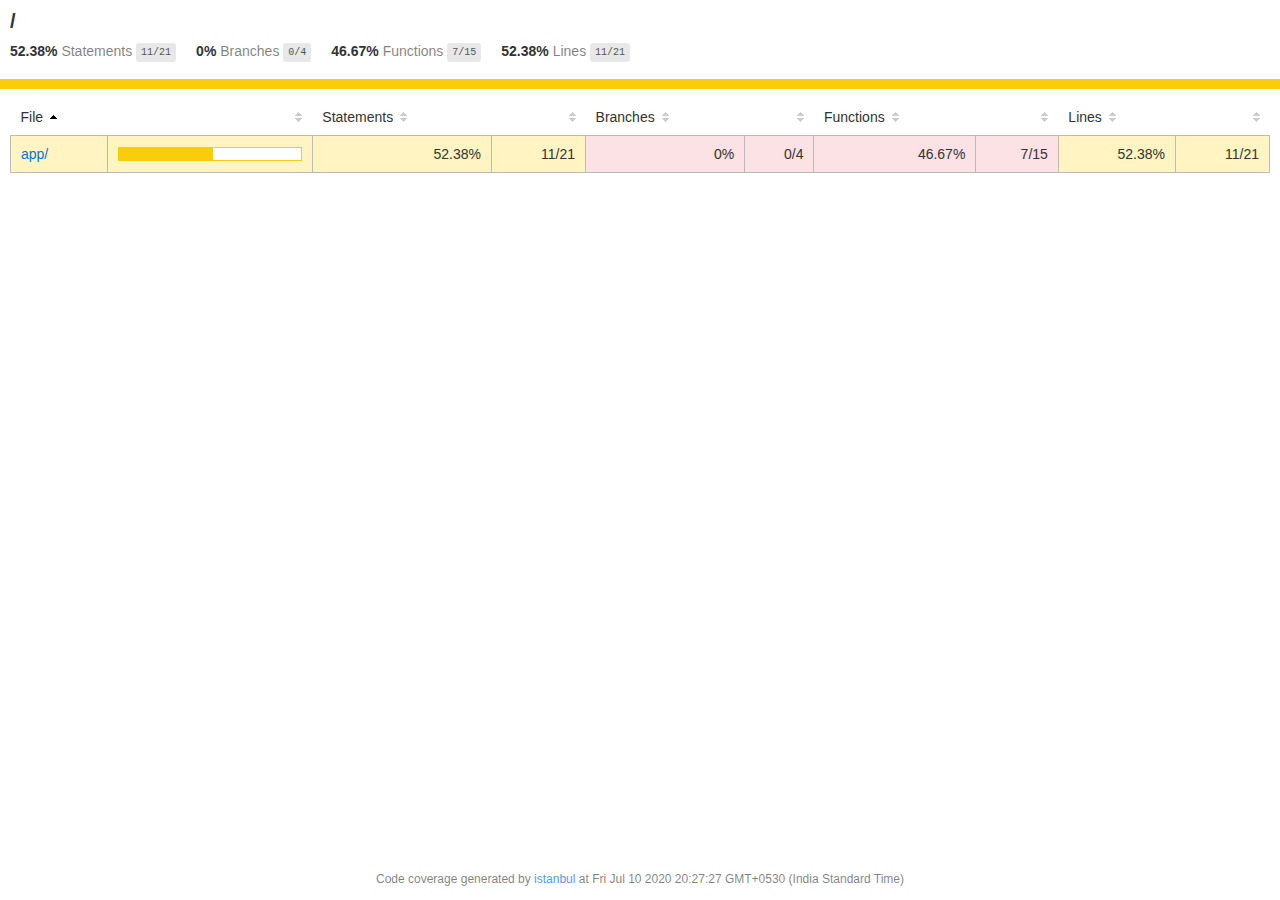
==== coverage/index.html @ a7c1a06b "initial commit" ====
<!doctype html>
<html lang="en">
<head>
    <title>Code coverage report for All files</title>
    <meta charset="utf-8" />
    <link rel="stylesheet" href="prettify.css" />
    <link rel="stylesheet" href="base.css" />
    <meta name="viewport" content="width=device-width, initial-scale=1">
    <style type='text/css'>
        .coverage-summary .sorter {
            background-image: url(sort-arrow-sprite.png);
        }
    </style>
</head>
<body>
<div class='wrapper'>
  <div class='pad1'>
    <h1>
      /
    </h1>
    <div class='clearfix'>
      <div class='fl pad1y space-right2'>
        <span class="strong">52.38% </span>
        <span class="quiet">Statements</span>
        <span class='fraction'>11/21</span>
      </div>
      <div class='fl pad1y space-right2'>
        <span class="strong">0% </span>
        <span class="quiet">Branches</span>
        <span class='fraction'>0/4</span>
      </div>
      <div class='fl pad1y space-right2'>
        <span class="strong">46.67% </span>
        <span class="quiet">Functions</span>
        <span class='fraction'>7/15</span>
      </div>
      <div class='fl pad1y space-right2'>
        <span class="strong">52.38% </span>
        <span class="quiet">Lines</span>
        <span class='fraction'>11/21</span>
      </div>
    </div>
  </div>
  <div class='status-line medium'></div>
<div class="pad1">
<table class="coverage-summary">
<thead>
<tr>
   <th data-col="file" data-fmt="html" data-html="true" class="file">File</th>
   <th data-col="pic" data-type="number" data-fmt="html" data-html="true" class="pic"></th>
   <th data-col="statements" data-type="number" data-fmt="pct" class="pct">Statements</th>
   <th data-col="statements_raw" data-type="number" data-fmt="html" class="abs"></th>
   <th data-col="branches" data-type="number" data-fmt="pct" class="pct">Branches</th>
   <th data-col="branches_raw" data-type="number" data-fmt="html" class="abs"></th>
   <th data-col="functions" data-type="number" data-fmt="pct" class="pct">Functions</th>
   <th data-col="functions_raw" data-type="number" data-fmt="html" class="abs"></th>
   <th data-col="lines" data-type="number" data-fmt="pct" class="pct">Lines</th>
   <th data-col="lines_raw" data-type="number" data-fmt="html" class="abs"></th>
</tr>
</thead>
<tbody><tr>
	<td class="file medium" data-value="app/"><a href="app/index.html">app/</a></td>
	<td data-value="52.38" class="pic medium"><div class="chart"><div class="cover-fill" style="width: 52%;"></div><div class="cover-empty" style="width:48%;"></div></div></td>
	<td data-value="52.38" class="pct medium">52.38%</td>
	<td data-value="21" class="abs medium">11/21</td>
	<td data-value="0" class="pct low">0%</td>
	<td data-value="4" class="abs low">0/4</td>
	<td data-value="46.67" class="pct low">46.67%</td>
	<td data-value="15" class="abs low">7/15</td>
	<td data-value="52.38" class="pct medium">52.38%</td>
	<td data-value="21" class="abs medium">11/21</td>
	</tr>

</tbody>
</table>
</div><div class='push'></div><!-- for sticky footer -->
</div><!-- /wrapper -->
<div class='footer quiet pad2 space-top1 center small'>
  Code coverage
  generated by <a href="http://istanbul-js.org/" target="_blank">istanbul</a> at Fri Jul 10 2020 20:27:27 GMT+0530 (India Standard Time)
</div>
</div>
<script src="prettify.js"></script>
<script>
window.onload = function () {
        if (typeof prettyPrint === 'function') {
            prettyPrint();
        }
};
</script>
<script src="sorter.js"></script>
</body>
</html>
---- coverage/prettify.css ----
.pln{color:#000}@media screen{.str{color:#080}.kwd{color:#008}.com{color:#800}.typ{color:#606}.lit{color:#066}.pun,.opn,.clo{color:#660}.tag{color:#008}.atn{color:#606}.atv{color:#080}.dec,.var{color:#606}.fun{color:red}}@media print,projection{.str{color:#060}.kwd{color:#006;font-weight:bold}.com{color:#600;font-style:italic}.typ{color:#404;font-weight:bold}.lit{color:#044}.pun,.opn,.clo{color:#440}.tag{color:#006;font-weight:bold}.atn{color:#404}.atv{color:#060}}pre.prettyprint{padding:2px;border:1px solid #888}ol.linenums{margin-top:0;margin-bottom:0}li.L0,li.L1,li.L2,li.L3,li.L5,li.L6,li.L7,li.L8{list-style-type:none}li.L1,li.L3,li.L5,li.L7,li.L9{background:#eee}
---- coverage/base.css ----
body, html {
  margin:0; padding: 0;
  height: 100%;
}
body {
    font-family: Helvetica Neue, Helvetica, Arial;
    font-size: 14px;
    color:#333;
}
.small { font-size: 12px; }
*, *:after, *:before {
  -webkit-box-sizing:border-box;
     -moz-box-sizing:border-box;
          box-sizing:border-box;
  }
h1 { font-size: 20px; margin: 0;}
h2 { font-size: 14px; }
pre {
    font: 12px/1.4 Consolas, "Liberation Mono", Menlo, Courier, monospace;
    margin: 0;
    padding: 0;
    -moz-tab-size: 2;
    -o-tab-size:  2;
    tab-size: 2;
}
a { color:#0074D9; text-decoration:none; }
a:hover { text-decoration:underline; }
.strong { font-weight: bold; }
.space-top1 { padding: 10px 0 0 0; }
.pad2y { padding: 20px 0; }
.pad1y { padding: 10px 0; }
.pad2x { padding: 0 20px; }
.pad2 { padding: 20px; }
.pad1 { padding: 10px; }
.space-left2 { padding-left:55px; }
.space-right2 { padding-right:20px; }
.center { text-align:center; }
.clearfix { display:block; }
.clearfix:after {
  content:'';
  display:block;
  height:0;
  clear:both;
  visibility:hidden;
  }
.fl { float: left; }
@media only screen and (max-width:640px) {
  .col3 { width:100%; max-width:100%; }
  .hide-mobile { display:none!important; }
}

.quiet {
  color: #7f7f7f;
  color: rgba(0,0,0,0.5);
}
.quiet a { opacity: 0.7; }

.fraction {
  font-family: Consolas, 'Liberation Mono', Menlo, Courier, monospace;
  font-size: 10px;
  color: #555;
  background: #E8E8E8;
  padding: 4px 5px;
  border-radius: 3px;
  vertical-align: middle;
}

div.path a:link, div.path a:visited { color: #333; }
table.coverage {
  border-collapse: collapse;
  margin: 10px 0 0 0;
  padding: 0;
}

table.coverage td {
  margin: 0;
  padding: 0;
  vertical-align: top;
}
table.coverage td.line-count {
    text-align: right;
    padding: 0 5px 0 20px;
}
table.coverage td.line-coverage {
    text-align: right;
    padding-right: 10px;
    min-width:20px;
}

table.coverage td span.cline-any {
    display: inline-block;
    padding: 0 5px;
    width: 100%;
}
.missing-if-branch {
    display: inline-block;
    margin-right: 5px;
    border-radius: 3px;
    position: relative;
    padding: 0 4px;
    background: #333;
    color: yellow;
}

.skip-if-branch {
    display: none;
    margin-right: 10px;
    position: relative;
    padding: 0 4px;
    background: #ccc;
    color: white;
}
.missing-if-branch .typ, .skip-if-branch .typ {
    color: inherit !important;
}
.coverage-summary {
  border-collapse: collapse;
  width: 100%;
}
.coverage-summary tr { border-bottom: 1px solid #bbb; }
.keyline-all { border: 1px solid #ddd; }
.coverage-summary td, .coverage-summary th { padding: 10px; }
.coverage-summary tbody { border: 1px solid #bbb; }
.coverage-summary td { border-right: 1px solid #bbb; }
.coverage-summary td:last-child { border-right: none; }
.coverage-summary th {
  text-align: left;
  font-weight: normal;
  white-space: nowrap;
}
.coverage-summary th.file { border-right: none !important; }
.coverage-summary th.pct { }
.coverage-summary th.pic,
.coverage-summary th.abs,
.coverage-summary td.pct,
.coverage-summary td.abs { text-align: right; }
.coverage-summary td.file { white-space: nowrap;  }
.coverage-summary td.pic { min-width: 120px !important;  }
.coverage-summary tfoot td { }

.coverage-summary .sorter {
    height: 10px;
    width: 7px;
    display: inline-block;
    margin-left: 0.5em;
    background: url(sort-arrow-sprite.png) no-repeat scroll 0 0 transparent;
}
.coverage-summary .sorted .sorter {
    background-position: 0 -20px;
}
.coverage-summary .sorted-desc .sorter {
    background-position: 0 -10px;
}
.status-line {  height: 10px; }
/* dark red */
.red.solid, .status-line.low, .low .cover-fill { background:#C21F39 }
.low .chart { border:1px solid #C21F39 }
/* medium red */
.cstat-no, .fstat-no, .cbranch-no, .cbranch-no { background:#F6C6CE }
/* light red */
.low, .cline-no { background:#FCE1E5 }
/* light green */
.high, .cline-yes { background:rgb(230,245,208) }
/* medium green */
.cstat-yes { background:rgb(161,215,106) }
/* dark green */
.status-line.high, .high .cover-fill { background:rgb(77,146,33) }
.high .chart { border:1px solid rgb(77,146,33) }
/* dark yellow (gold) */
.medium .chart { border:1px solid #f9cd0b; }
.status-line.medium, .medium .cover-fill { background: #f9cd0b; }
/* light yellow */
.medium { background: #fff4c2; }
/* light gray */
span.cline-neutral { background: #eaeaea; }

.cbranch-no { background:  yellow !important; color: #111; }

.cstat-skip { background: #ddd; color: #111; }
.fstat-skip { background: #ddd; color: #111 !important; }
.cbranch-skip { background: #ddd !important; color: #111; }


.cover-fill, .cover-empty {
  display:inline-block;
  height: 12px;
}
.chart {
  line-height: 0;
}
.cover-empty {
    background: white;
}
.cover-full {
    border-right: none !important;
}
pre.prettyprint {
    border: none !important;
    padding: 0 !important;
    margin: 0 !important;
}
.com { color: #999 !important; }
.ignore-none { color: #999; font-weight: normal; }

.wrapper {
  min-height: 100%;
  height: auto !important;
  height: 100%;
  margin: 0 auto -48px;
}
.footer, .push {
  height: 48px;
}
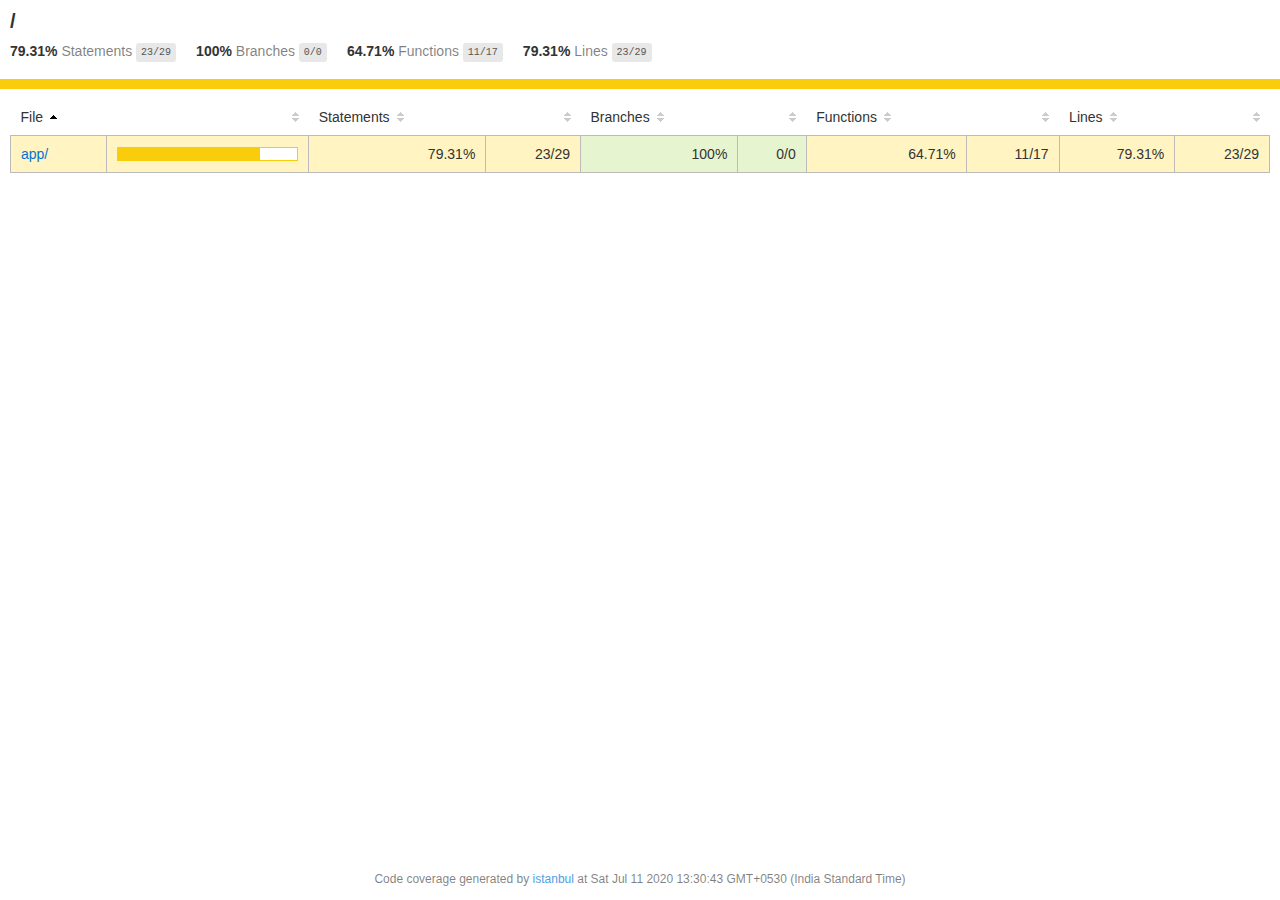
==== commit e8265148: "final release" ====
--- a/coverage/index.html
+++ b/coverage/index.html
@@ -20,24 +20,24 @@
     </h1>
     <div class='clearfix'>
       <div class='fl pad1y space-right2'>
-        <span class="strong">52.38% </span>
+        <span class="strong">79.31% </span>
         <span class="quiet">Statements</span>
-        <span class='fraction'>11/21</span>
+        <span class='fraction'>23/29</span>
       </div>
       <div class='fl pad1y space-right2'>
-        <span class="strong">0% </span>
+        <span class="strong">100% </span>
         <span class="quiet">Branches</span>
-        <span class='fraction'>0/4</span>
+        <span class='fraction'>0/0</span>
       </div>
       <div class='fl pad1y space-right2'>
-        <span class="strong">46.67% </span>
+        <span class="strong">64.71% </span>
         <span class="quiet">Functions</span>
-        <span class='fraction'>7/15</span>
+        <span class='fraction'>11/17</span>
       </div>
       <div class='fl pad1y space-right2'>
-        <span class="strong">52.38% </span>
+        <span class="strong">79.31% </span>
         <span class="quiet">Lines</span>
-        <span class='fraction'>11/21</span>
+        <span class='fraction'>23/29</span>
       </div>
     </div>
   </div>
@@ -60,15 +60,15 @@
 </thead>
 <tbody><tr>
 	<td class="file medium" data-value="app/"><a href="app/index.html">app/</a></td>
-	<td data-value="52.38" class="pic medium"><div class="chart"><div class="cover-fill" style="width: 52%;"></div><div class="cover-empty" style="width:48%;"></div></div></td>
-	<td data-value="52.38" class="pct medium">52.38%</td>
-	<td data-value="21" class="abs medium">11/21</td>
-	<td data-value="0" class="pct low">0%</td>
-	<td data-value="4" class="abs low">0/4</td>
-	<td data-value="46.67" class="pct low">46.67%</td>
-	<td data-value="15" class="abs low">7/15</td>
-	<td data-value="52.38" class="pct medium">52.38%</td>
-	<td data-value="21" class="abs medium">11/21</td>
+	<td data-value="79.31" class="pic medium"><div class="chart"><div class="cover-fill" style="width: 79%;"></div><div class="cover-empty" style="width:21%;"></div></div></td>
+	<td data-value="79.31" class="pct medium">79.31%</td>
+	<td data-value="29" class="abs medium">23/29</td>
+	<td data-value="100" class="pct high">100%</td>
+	<td data-value="0" class="abs high">0/0</td>
+	<td data-value="64.71" class="pct medium">64.71%</td>
+	<td data-value="17" class="abs medium">11/17</td>
+	<td data-value="79.31" class="pct medium">79.31%</td>
+	<td data-value="29" class="abs medium">23/29</td>
 	</tr>
 
 </tbody>
@@ -77,7 +77,7 @@
 </div><!-- /wrapper -->
 <div class='footer quiet pad2 space-top1 center small'>
   Code coverage
-  generated by <a href="http://istanbul-js.org/" target="_blank">istanbul</a> at Fri Jul 10 2020 20:27:27 GMT+0530 (India Standard Time)
+  generated by <a href="http://istanbul-js.org/" target="_blank">istanbul</a> at Sat Jul 11 2020 13:30:43 GMT+0530 (India Standard Time)
 </div>
 </div>
 <script src="prettify.js"></script>
